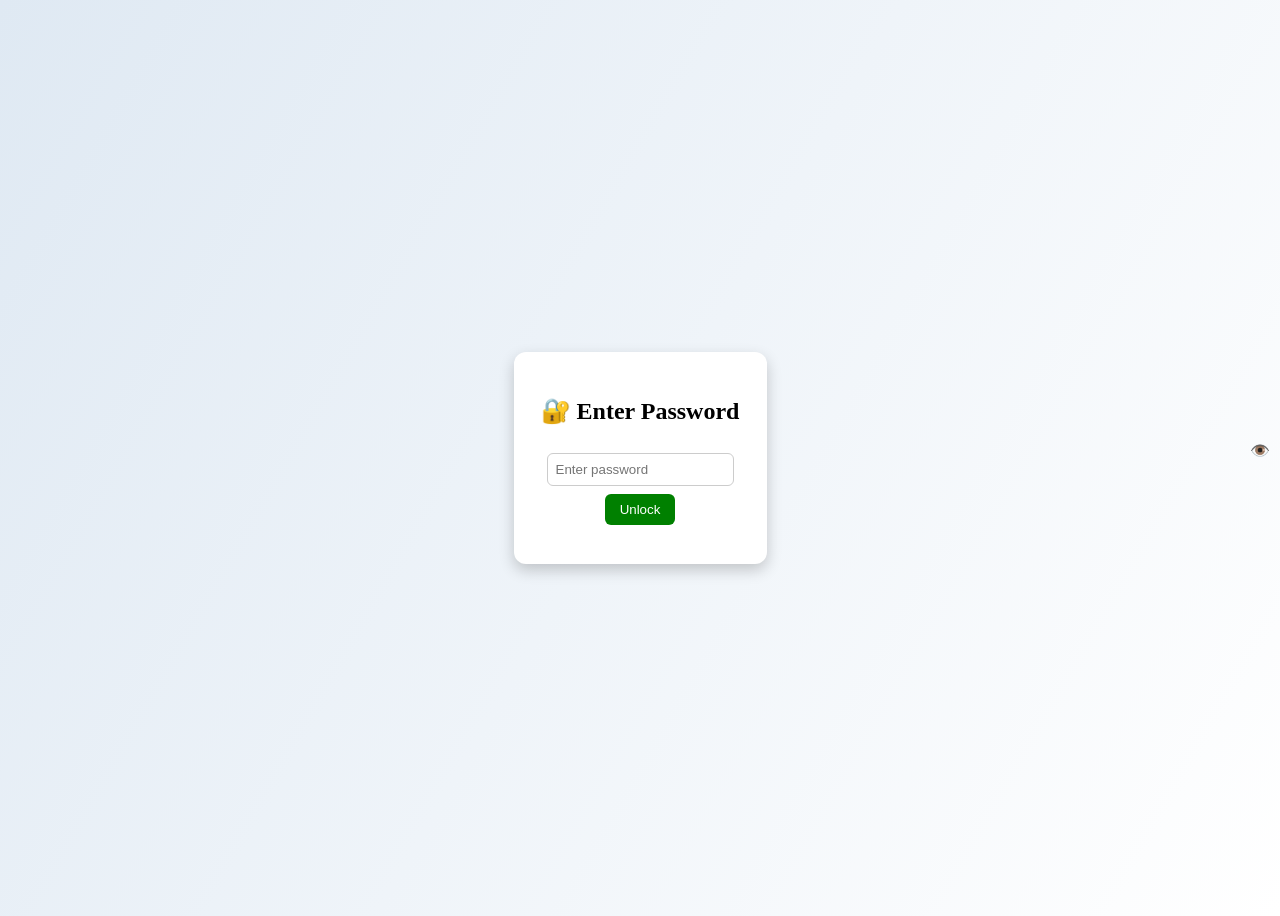
==== index.html @ 08fc1269 "Update index.html" ====
<!DOCTYPE html>
<html>
<head>
<title>Secure Access</title>
<meta name="viewport" content="width=device-width, initial-scale=1.0">

<style>

body{
font-family:Segoe UI;
height:100vh;
display:flex;
justify-content:center;
align-items:center;
background:linear-gradient(120deg,#dfe9f3,#ffffff);
}

.box{
background:white;
padding:25px;
border-radius:12px;
box-shadow:0px 6px 15px rgba(0,0,0,0.2);
text-align:center;
}

input{
padding:8px;
margin:8px;
border-radius:6px;
border:1px solid #ccc;
}

button{
padding:8px 15px;
background:green;
color:white;
border:none;
border-radius:6px;
cursor:pointer;
}

.error{
color:red;
font-size:14px;
}
  .passwordBox{
position:relative;
}

.eyeBtn{
position:absolute;
right:10px;
top:50%;
transform:translateY(-50%);
cursor:pointer;
}

</style>

</head>

<body>

<div class="box">

<h2>🔐 Enter Password</h2>

<input type="password" id="password" placeholder="Enter password">
<span class="eyeBtn" onclick="togglePassword()">👁️</span>

<br>

<button onclick="checkPassword()">Unlock</button>

<p id="error" class="error"></p>

</div>

<script>

const correctPassword = "feestracker"; // yahan apna password set karo

function checkPassword(){

let entered = document.getElementById("password").value;

if(entered === correctPassword){

window.location.href = "tracker.html";

}else{

document.getElementById("error").innerText = "Wrong Password ❌";

}

}

</script>

</body>
</html>
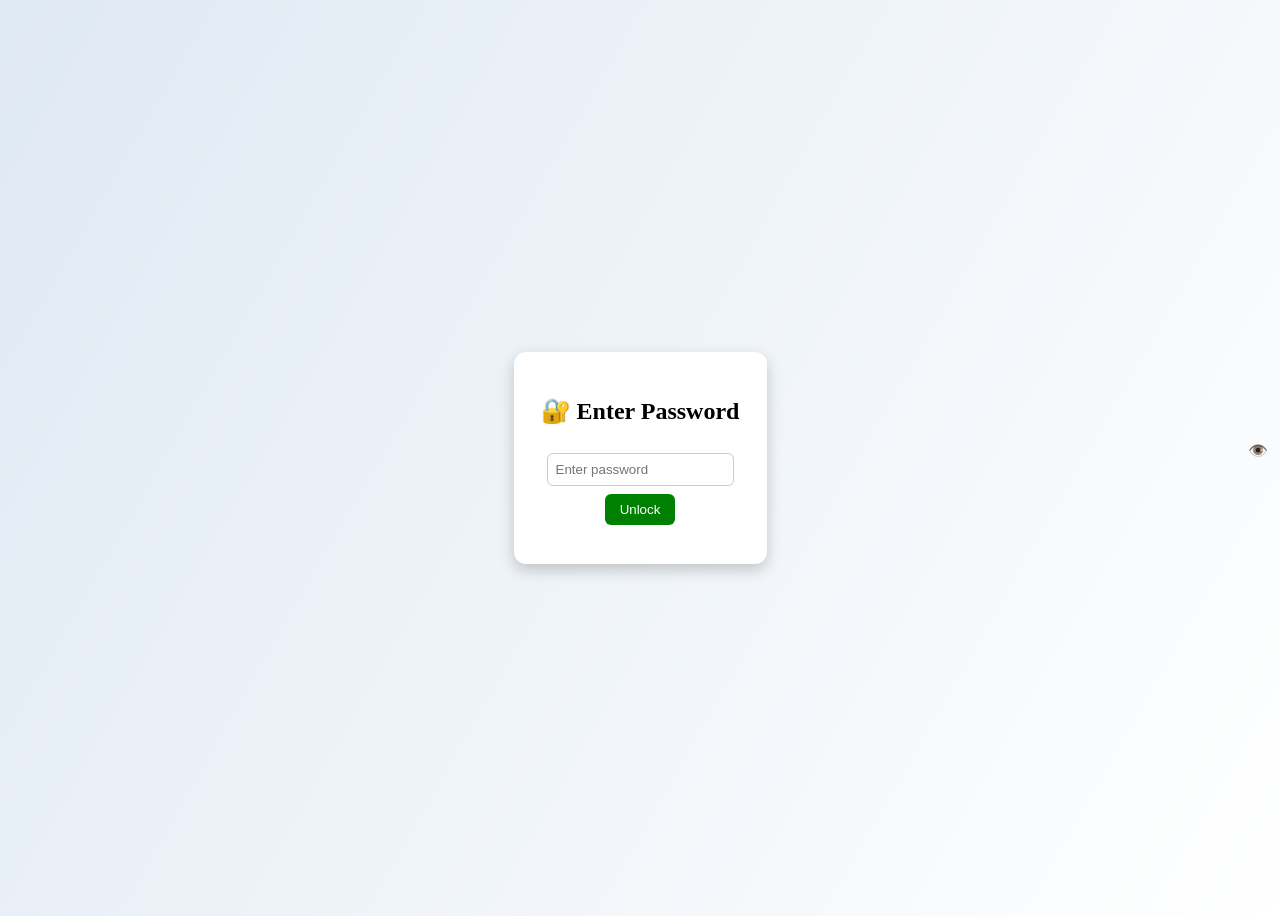
==== commit 8cbcfdbe: "Update index.html" ====
--- a/index.html
+++ b/index.html
@@ -45,11 +45,12 @@
 }
   .passwordBox{
 position:relative;
+    width:100%;
 }
 
 .eyeBtn{
 position:absolute;
-right:10px;
+right:12px;
 top:50%;
 transform:translateY(-50%);
 cursor:pointer;
@@ -95,6 +96,17 @@
 }
 
 }
+  function togglePassword(){
+
+let pass=document.getElementById("password");
+
+if(pass.type==="password"){
+pass.type="text";
+}else{
+pass.type="password";
+}
+
+}
 
 </script>
 
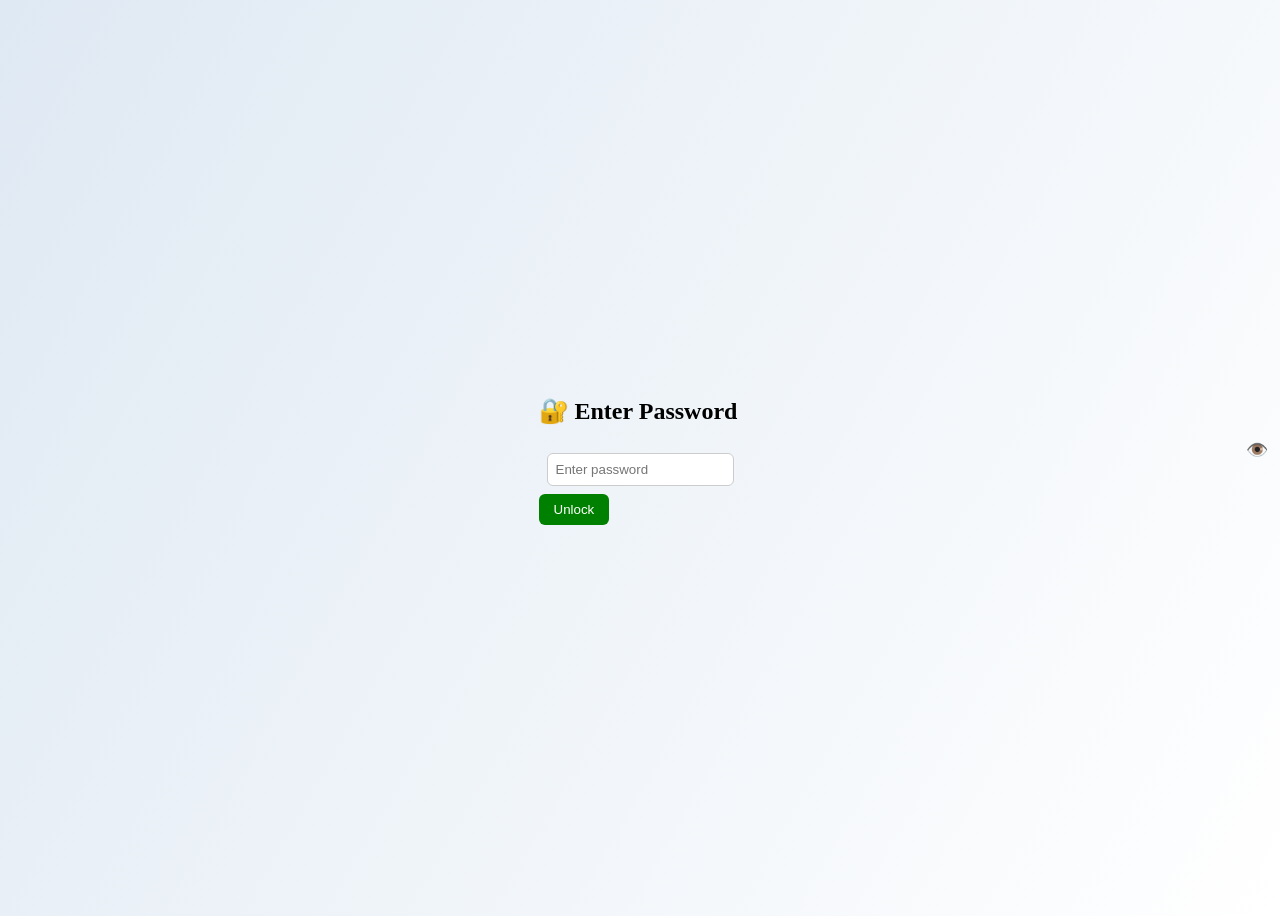
==== commit dfe24cd7: "Update index.html" ====
--- a/index.html
+++ b/index.html
@@ -43,9 +43,15 @@
 color:red;
 font-size:14px;
 }
-  .passwordBox{
+.passwordBox{
 position:relative;
-    width:100%;
+width:100%;
+}
+
+.passwordBox input{
+width:100%;
+padding:10px 40px 10px 10px;
+box-sizing:border-box;
 }
 
 .eyeBtn{
@@ -54,6 +60,7 @@
 top:50%;
 transform:translateY(-50%);
 cursor:pointer;
+font-size:18px;
 }
 
 </style>
@@ -62,7 +69,7 @@
 
 <body>
 
-<div class="box">
+<div class="passwordbox">
 
 <h2>🔐 Enter Password</h2>
 
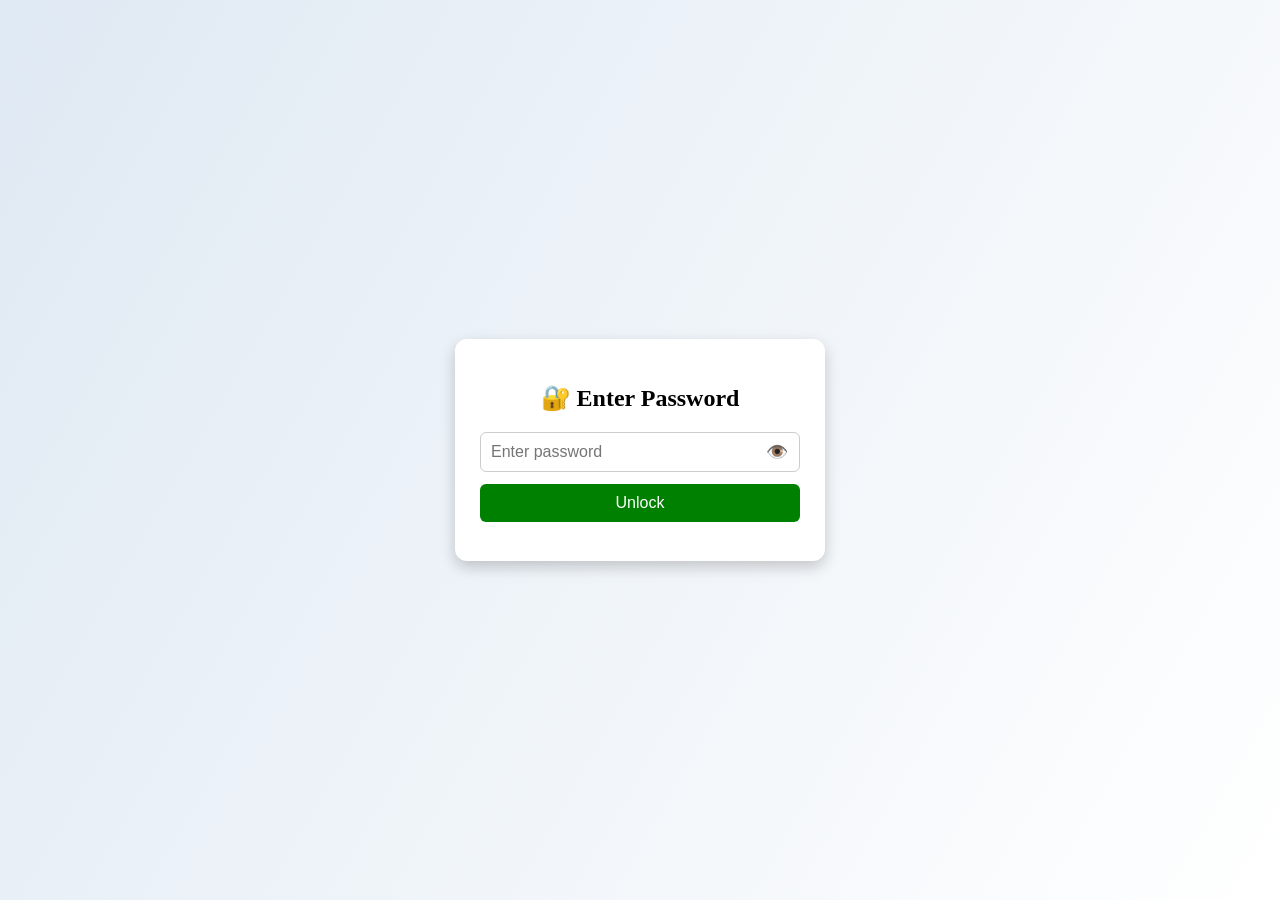
==== commit 838ff14a: "Update index.html" ====
--- a/index.html
+++ b/index.html
@@ -2,6 +2,7 @@
 <html>
 <head>
 <title>Secure Access</title>
+
 <meta name="viewport" content="width=device-width, initial-scale=1.0">
 
 <style>
@@ -9,11 +10,14 @@
 body{
 font-family:Segoe UI;
 height:100vh;
+margin:0;
 display:flex;
 justify-content:center;
 align-items:center;
 background:linear-gradient(120deg,#dfe9f3,#ffffff);
 }
+
+/* login box */
 
 .box{
 background:white;
@@ -21,38 +25,29 @@
 border-radius:12px;
 box-shadow:0px 6px 15px rgba(0,0,0,0.2);
 text-align:center;
+width:90%;
+max-width:320px;
 }
 
-input{
-padding:8px;
-margin:8px;
-border-radius:6px;
-border:1px solid #ccc;
-}
+/* password container */
 
-button{
-padding:8px 15px;
-background:green;
-color:white;
-border:none;
-border-radius:6px;
-cursor:pointer;
-}
-
-.error{
-color:red;
-font-size:14px;
-}
 .passwordBox{
 position:relative;
 width:100%;
 }
 
+/* input styling */
+
 .passwordBox input{
 width:100%;
 padding:10px 40px 10px 10px;
+border-radius:6px;
+border:1px solid #ccc;
+font-size:16px;
 box-sizing:border-box;
 }
+
+/* eye button */
 
 .eyeBtn{
 position:absolute;
@@ -63,20 +58,42 @@
 font-size:18px;
 }
 
+/* unlock button */
+
+button{
+margin-top:12px;
+padding:10px;
+width:100%;
+background:green;
+color:white;
+border:none;
+border-radius:6px;
+cursor:pointer;
+font-size:16px;
+}
+
+/* error text */
+
+.error{
+color:red;
+font-size:14px;
+margin-top:8px;
+}
+
 </style>
 
 </head>
 
 <body>
 
-<div class="passwordbox">
+<div class="box">
 
 <h2>🔐 Enter Password</h2>
 
+<div class="passwordBox">
 <input type="password" id="password" placeholder="Enter password">
 <span class="eyeBtn" onclick="togglePassword()">👁️</span>
-
-<br>
+</div>
 
 <button onclick="checkPassword()">Unlock</button>
 
@@ -86,31 +103,38 @@
 
 <script>
 
-const correctPassword = "feestracker"; // yahan apna password set karo
+const correctPassword="Akki123"; // yahan apna password change karo
 
 function checkPassword(){
 
-let entered = document.getElementById("password").value;
+let entered=document.getElementById("password").value;
 
-if(entered === correctPassword){
+if(entered===correctPassword){
 
-window.location.href = "tracker.html";
+localStorage.setItem("loggedIn","true");
+window.location.href="tracker.html";
 
 }else{
 
-document.getElementById("error").innerText = "Wrong Password ❌";
+document.getElementById("error").innerText="Wrong Password ❌";
 
 }
 
 }
-  function togglePassword(){
+
+/* eye toggle function */
+
+function togglePassword(){
 
 let pass=document.getElementById("password");
+let eye=document.querySelector(".eyeBtn");
 
 if(pass.type==="password"){
 pass.type="text";
+eye.innerText="🙈";
 }else{
 pass.type="password";
+eye.innerText="👁️";
 }
 
 }
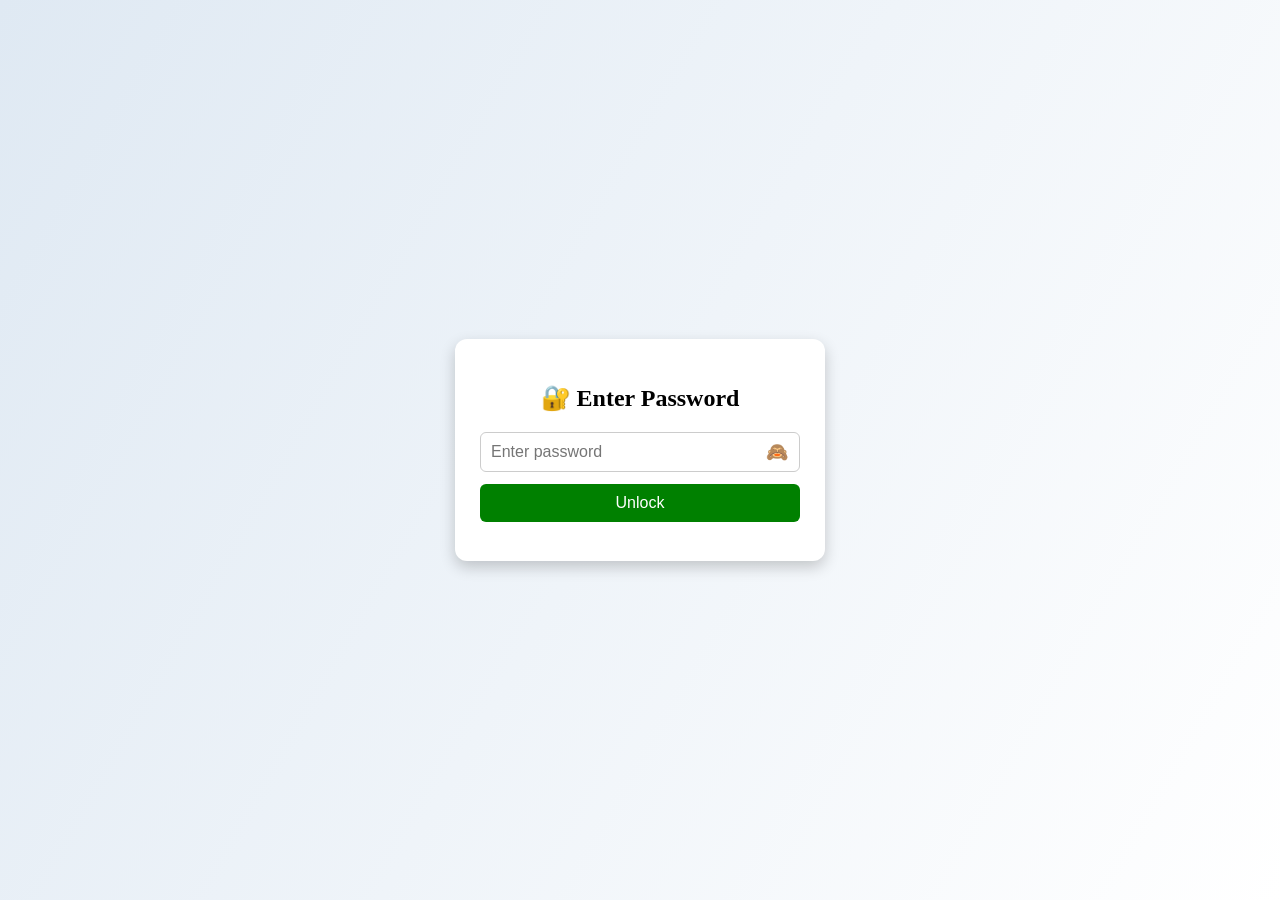
==== commit c3065b4c: "Update index.html" ====
--- a/index.html
+++ b/index.html
@@ -92,7 +92,7 @@
 
 <div class="passwordBox">
 <input type="password" id="password" placeholder="Enter password">
-<span class="eyeBtn" onclick="togglePassword()">👁️</span>
+<span class="eyeBtn" onclick="togglePassword()">🙈</span>
 </div>
 
 <button onclick="checkPassword()">Unlock</button>
@@ -131,10 +131,10 @@
 
 if(pass.type==="password"){
 pass.type="text";
-eye.innerText="🙈";
+eye.innerText="👁️";
 }else{
 pass.type="password";
-eye.innerText="👁️";
+eye.innerText="🙈";
 }
 
 }
